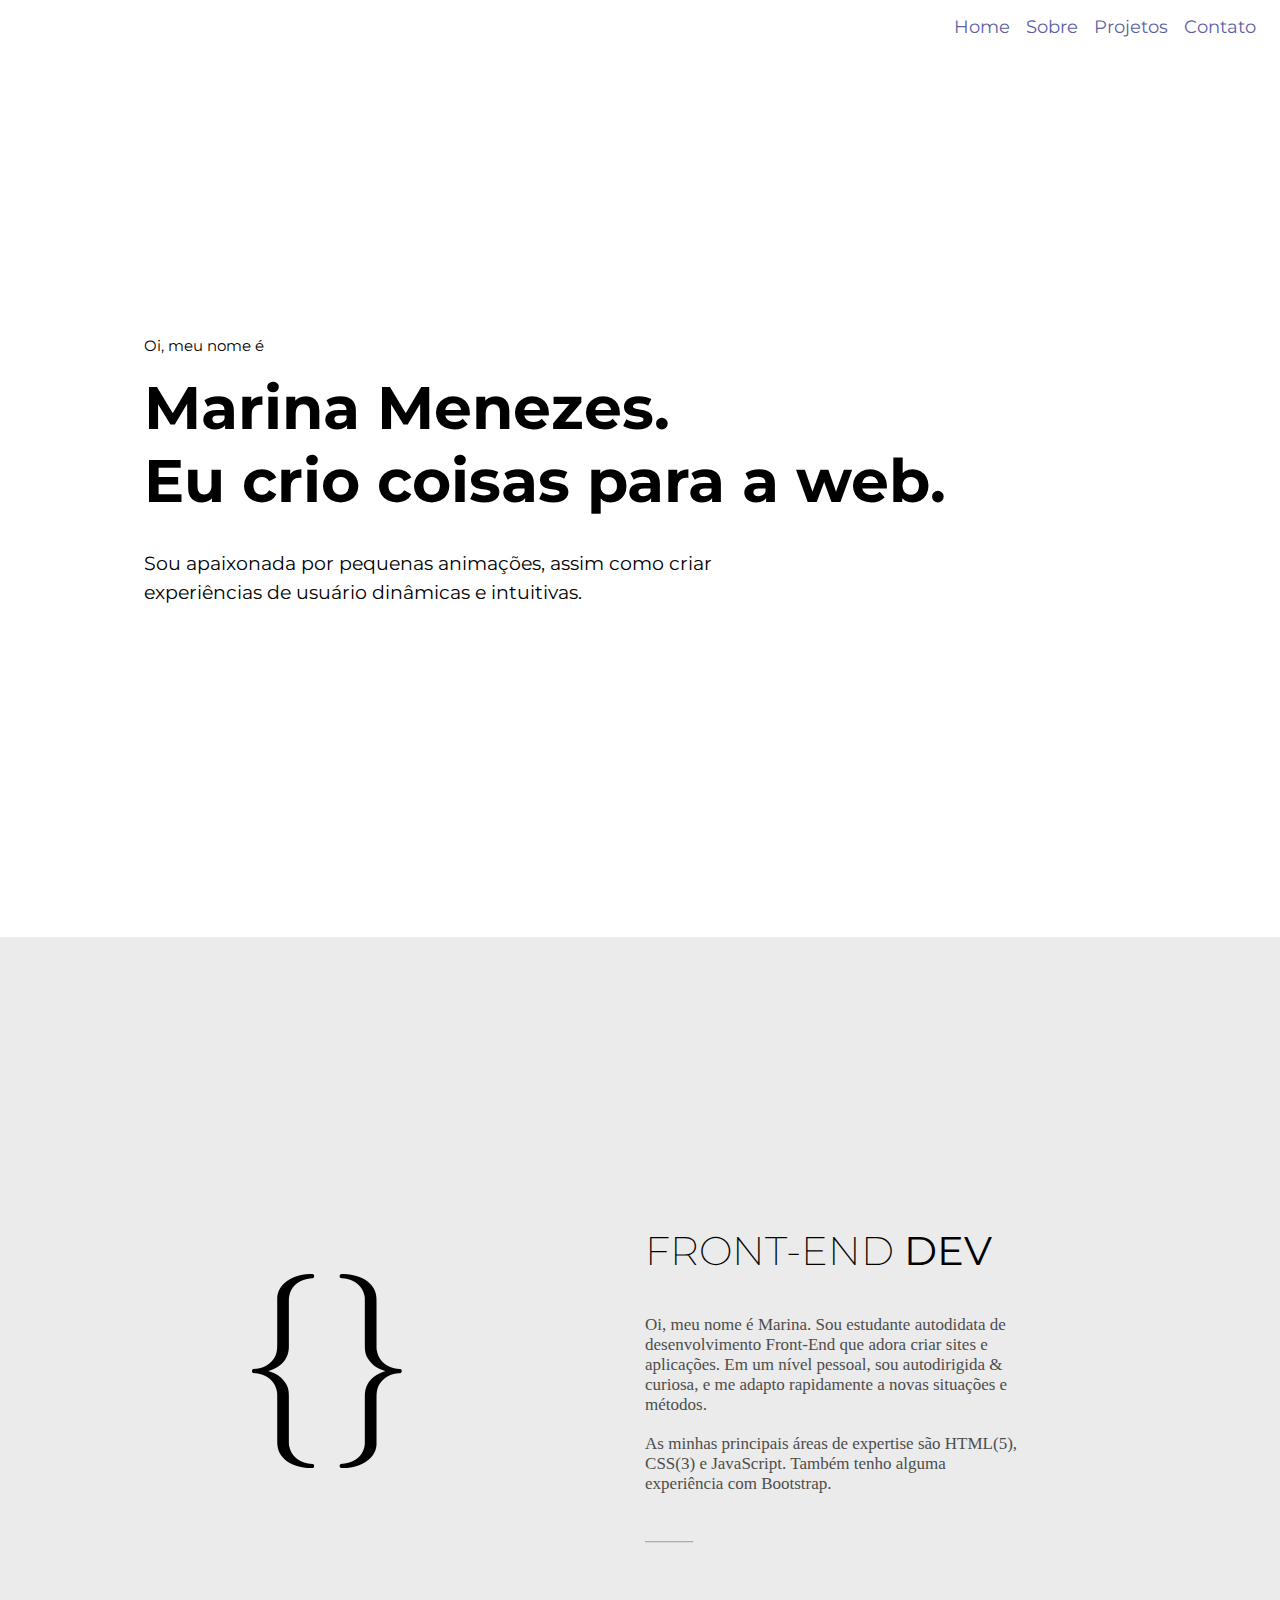
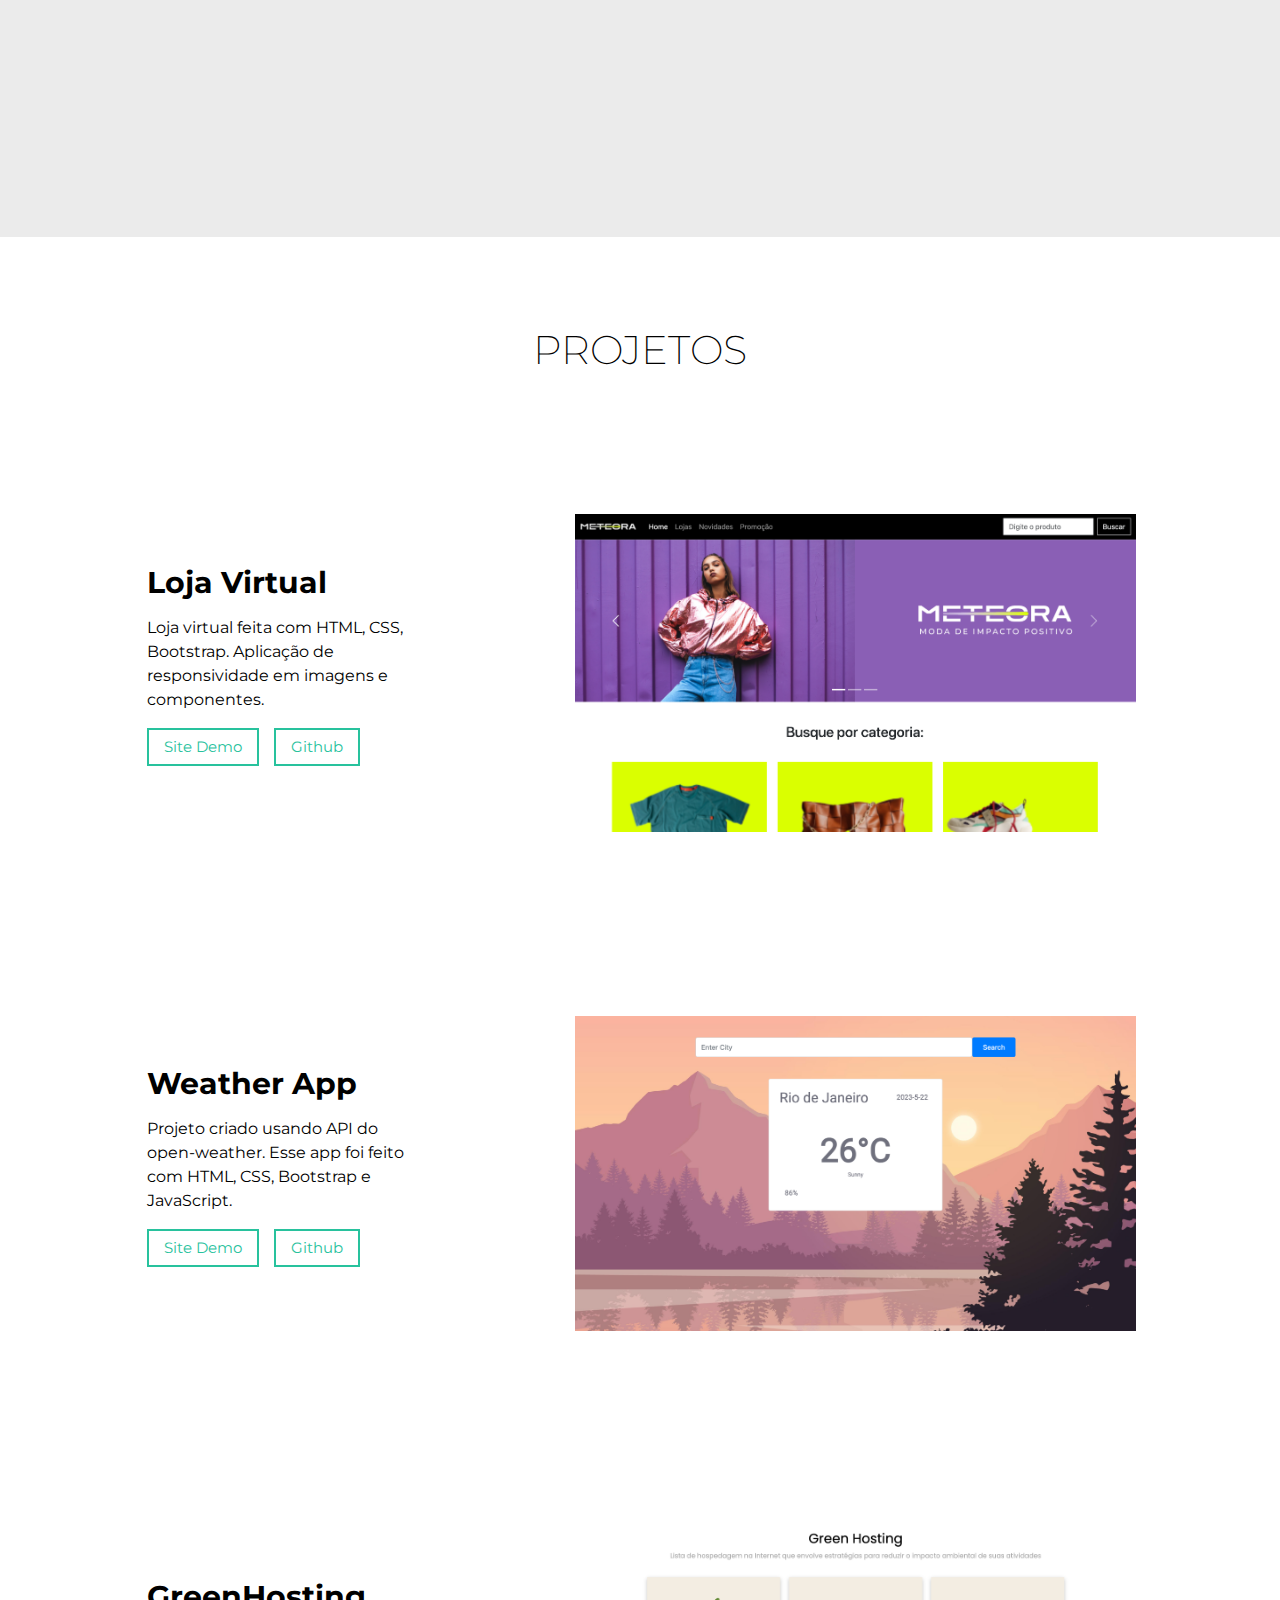
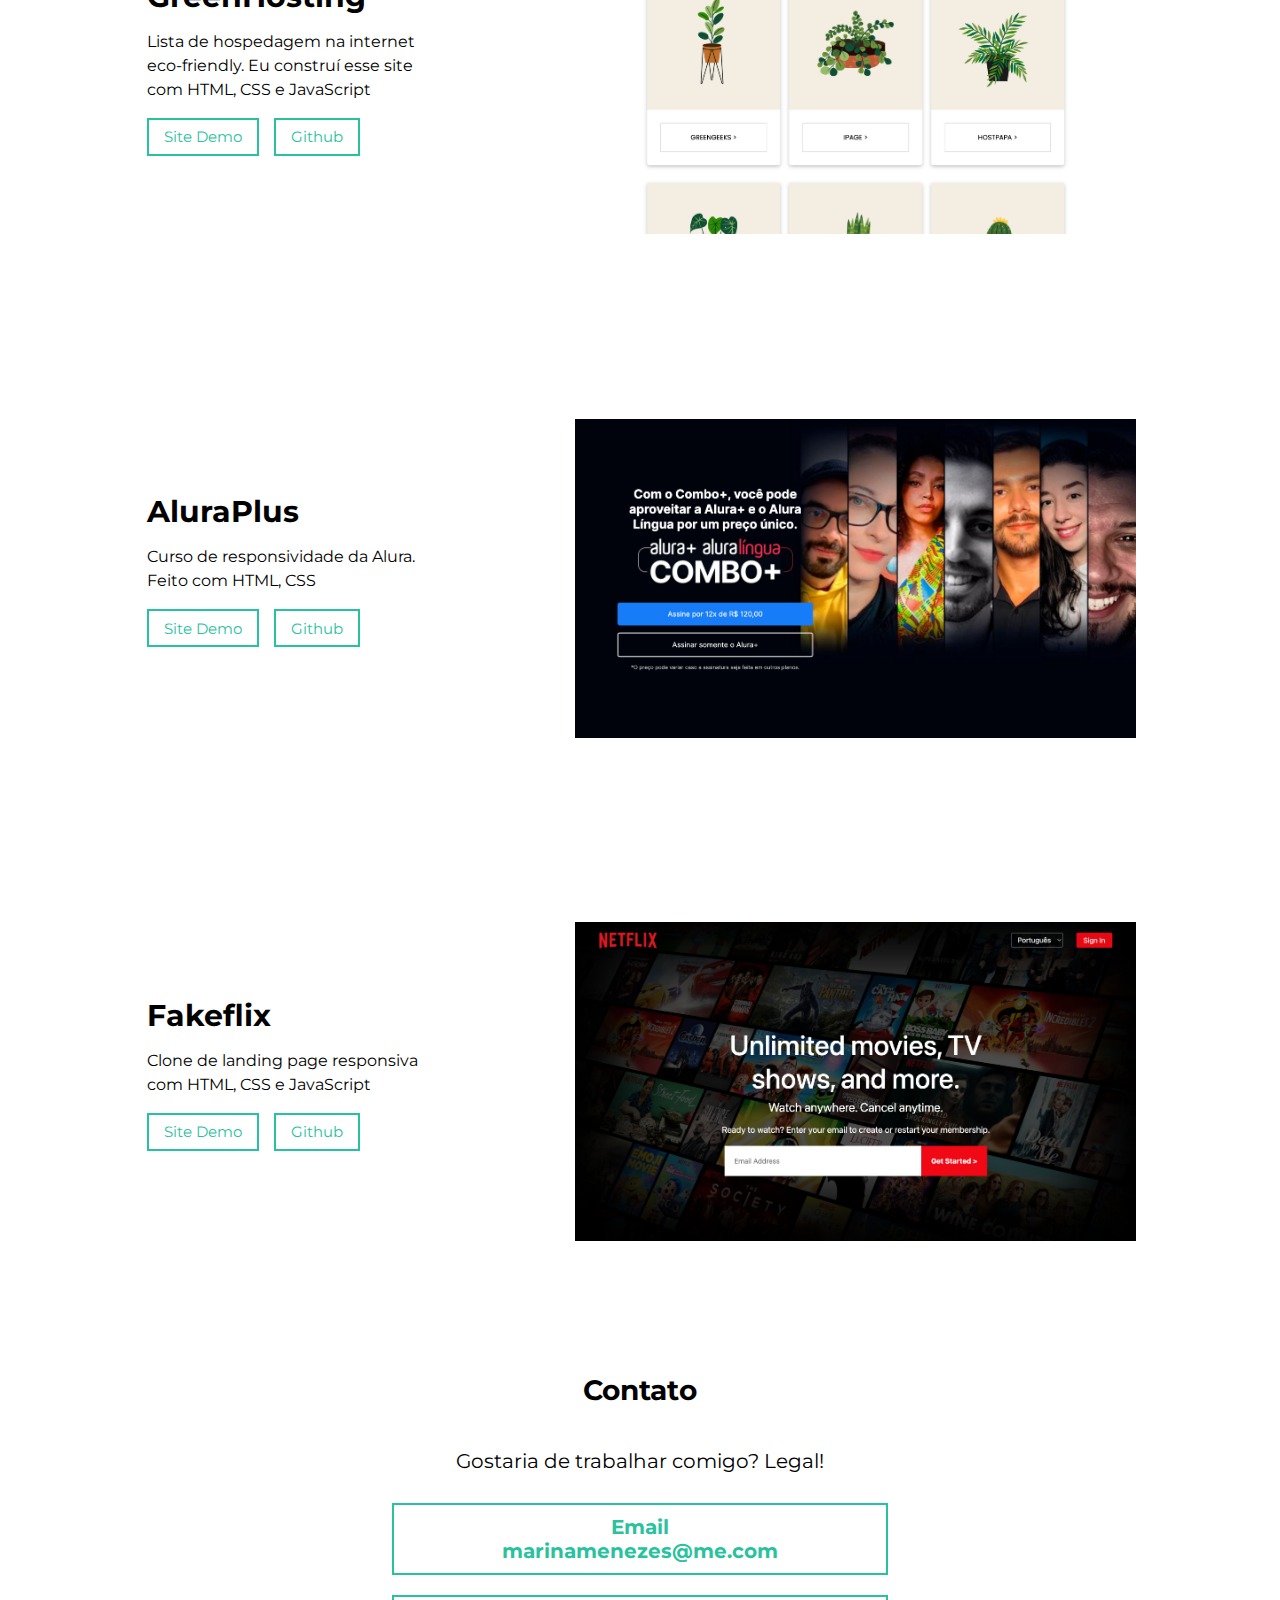
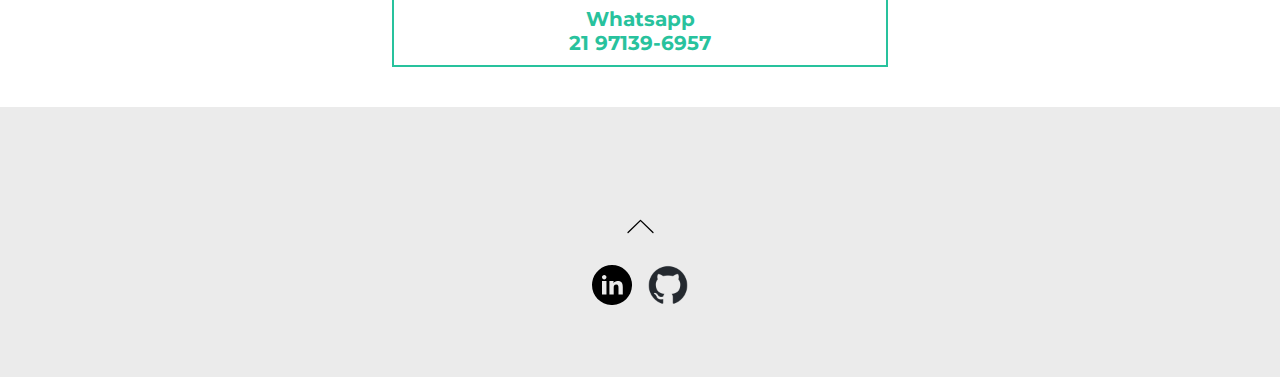
==== index.html @ d1aa92a9 "novo projeto" ====
<!DOCTYPE html>
<html lang="en">
  <head>
    <meta charset="UTF-8" />
    <meta http-equiv="X-UA-Compatible" content="IE=edge" />
    <meta name="viewport" content="width=device-width, initial-scale=1.0" />
    <link rel="stylesheet" href="style.css" />
    <link rel="preconnect" href="https://fonts.googleapis.com" />
    <link rel="preconnect" href="https://fonts.gstatic.com" crossorigin />
    <link href="https://fonts.googleapis.com/css2?family=Montserrat:wght@100;200;300;400;500&display=swap"
      rel="stylesheet"/>
    <link rel="shortcut icon" href="assets/img/favicon.png" type="image/x-icon"/>
    <title>Marina Front-End Developer</title>
  </head>
  <body>
    <!-- NAVBAR -->
    <nav>
      <ul class="nav__links">
        <li class="nav__item"><a href="#home">Home</a></li>
        <li class="nav__item"><a href="#sobre">Sobre</a></li>
        <li class="nav__item"><a href="#projetos">Projetos</a></li>
        <li class="nav__item"><a href="#contato">Contato</a></li>
      </ul>
    </nav>

    <!-- INÍCIO -->
    <div id="home" class="secao__inicio">
      <div class="inicio__conteudo">
        <h1 class="inicio__titulo">Oi, meu nome é</h1>
        <h2 class="inicio__nome">Marina Menezes.</h2>
        <h2 class="inicio__job">Eu crio coisas para a web.</h2>
        <p class="inicio__texto">
          Sou apaixonada por pequenas animações, assim como criar
          experiências de usuário dinâmicas e intuitivas.
        </p>
      </div>
    </div>

    <!-- SOBRE MIM -->
    <div id="sobre" class="secao__sobre">
      <div class="sobre__conteudo">
        <img class="imagem__lateral" src="assets/img/emptyset.png" alt="#" />
        <div class="sobre__texto">
          <h2 class="sobre__titulo">
            FRONT-END <strong class="titulo__negrito">DEV</strong>
          </h2>
          <p class="sobre__descricao">
            Oi, meu nome é Marina. Sou estudante autodidata de desenvolvimento
            Front-End que adora criar sites e aplicações. Em um nível pessoal,
            sou autodirigida & curiosa, e me adapto rapidamente a novas
            situações e métodos.
          </p><br>
          <p class="sobre__descricao">
            As minhas principais áreas de expertise são HTML(5), CSS(3) e JavaScript. Também
            tenho alguma experiência com Bootstrap.
          </p>
          <p class="sobre__descricao-traco">___</p>
        </div>
      </div>
    </div>

    <!-- PROJETOS -->

    <section id="projetos">

      <div id="projetos" class="secao__projetos-full">
        <h2 class="projetos__nome">Projetos</h2>
        <div class="secao__projetos">
            <div class="projeto__conteudo">
                <h2 class="projeto__titulo">Loja Virtual</h2>
                <p class="projeto__descricao">Loja virtual feita com HTML, CSS, Bootstrap. Aplicação de responsividade em 
                  imagens e componentes.</p>
                <div class="projeto__links">
                    <a class="projeto__link" href="assets/Meteora/">Site Demo</a> <a class="projeto__link" href="https://github.com/marina-menezes/lojameteora">Github</a>
                </div>
            </div>
            <div class="projeto__imagem">
                <img class="imagem__screenshot" src="assets/img/lojameteora.png" alt="Screenshot da página AluraBooks">
            </div>
        </div>
      </div>

      <div id="projetos" class="secao__projetos-full">
        <div class="secao__projetos">
            <div class="projeto__conteudo">
                <h2 class="projeto__titulo">Weather App</h2>
                <p class="projeto__descricao">Projeto criado usando API do open-weather. Esse app foi feito com HTML, CSS, Bootstrap e JavaScript.
                </p>
                <div class="projeto__links">
                    <a class="projeto__link" href="assets/weather-app/">Site Demo</a> <a class="projeto__link" href="https://github.com/marina-menezes/weather-app">Github</a>
                </div>
            </div>
            <div class="projeto__imagem">
                <img class="imagem__screenshot" src="assets/img/weather-app.png" alt="Screenshot da página AluraBooks">
            </div>
        </div>
      </div>

      <div id="projetos" class="secao__projetos-full">
        <div class="secao__projetos">
            <div class="projeto__conteudo">
                <h2 class="projeto__titulo">GreenHosting</h2>
                <p class="projeto__descricao">Lista de hospedagem na internet eco-friendly. Eu construí esse site com HTML, CSS e JavaScript
                </p>
                <div class="projeto__links">
                    <a class="projeto__link" href="assets/greenhosting/">Site Demo</a> <a class="projeto__link" href="https://github.com/marina-menezes/greenhosting">Github</a>
                </div>
            </div>
            <div class="projeto__imagem">
                <img class="imagem__screenshot" src="assets/img/greenhosting.png" alt="Screenshot da página AluraBooks">
            </div>
        </div>
      </div>

      <div id="projetos" class="secao__projetos-full">
          <div class="secao__projetos">
              <div class="projeto__conteudo">
                  <h2 class="projeto__titulo">AluraPlus</h2>
                  <p class="projeto__descricao">Curso de responsividade da Alura. Feito com HTML, CSS</p>
                  <div class="projeto__links">
                      <a class="projeto__link" href="assets/alura-plus/">Site Demo</a> <a class="projeto__link" href="https://github.com/marina-menezes/aluraplus">Github</a>
                  </div>
              </div>
              <div class="projeto__imagem">
                  <img class="imagem__screenshot" src="assets/img/aluraplus.png" alt="Screenshot da página AluraBooks">
              </div>
          </div>
      </div>

      <div id="projetos" class="secao__projetos-full">
        <div class="secao__projetos">
            <div class="projeto__conteudo">
                <h2 class="projeto__titulo">Fakeflix</h2>
                <p class="projeto__descricao">Clone de landing page responsiva com HTML, CSS e JavaScript</p>
                <div class="projeto__links">
                    <a class="projeto__link" href="assets/fakeflix/">Site Demo</a> <a class="projeto__link" href="https://github.com/marina-menezes/netflix">Github</a>
                </div>
            </div>
            <div class="projeto__imagem">
                <img class="imagem__screenshot" src="assets/img/fakeflix.png" alt="Screenshot da página AluraBooks">
            </div>
        </div>
      </div>
    </section>

    <!-- CONTATO -->
    <div id="contato" class="secao__contato">
        <h2 class="contato__titulo">Contato</h2>
        <p class="contato__chamada">Gostaria de trabalhar comigo? Legal!</p>
        <p class="contato__email">Email<br> marinamenezes@me.com</p>
        <p class="contato__tel">Whatsapp<br> 21 97139-6957</p>
    </div>
    
    <!-- FOOTER -->
    <div class="footer">
        <button class="scrollTop" onclick="backTop();">
            <img class="top__arrow-img" src="assets/img/arrow.svg">
        </button>
        <div class="footer_links">
            <a href="https://www.linkedin.com/in/marina-menezes1/"><img src="assets/img/linkedin.svg" class="social-media-icon"></a>
            <a href="https://github.com/marina-menezes"><img src="assets/img/github.png" class="social-media-icon"></a>
        </div>
    </div>

    <script>
      window.addEventListener('scroll', function() {
          let scroll = document.querySelector('.scrollTop')
      })

      function backTop() {
          window.scrollTo({
              top: 0,
              behavior: 'smooth'
          })
      }

      const links = document.querySelectorAll('a[href^="#"]');

      links.forEach(link => {
        link.addEventListener('click', (event) => {

          event.preventDefault();
          
          const target = document.querySelector(link.getAttribute('href'));
          
          target.scrollIntoView({ behavior: 'smooth' });
        });
      });


    </script>


  </body>
</html>
---- style.css ----
@import url("https://fonts.googleapis.com/css2?family=Montserrat:wght@100;200;300;400;500&display=swap");

* {
  margin: 0;
  padding: 0;
  box-sizing: border-box;
  --fonte-principal: "Montserrat", sans-serif;
  --fonte-secundaria: "Times New Roman", Times, serif;
}

body {
  font-family: var(--fonte-principal);
  --cinza-principal: rgb(77, 77, 77);
  --fundo-principal: rgb(235, 235, 235);
  --fonte-verde: #28c29d;
  --fonte-navbar: #5c5fa4;
}

/* NAVBAR */

.nav__links {
  display: flex;
  justify-content: space-between;
  padding: 1rem;
  margin: 0;
  list-style: none;
}

.nav__item {
  margin: 0;
  transition: all 0.3s ease;
}

.nav__item a:hover {
  color: #3e416f;
}

.nav__item a {
  color: var(--fonte-navbar);
  text-decoration: none;
  padding: 0.5rem;
}

/* INÍCIO */

.secao__inicio {
  display: flex;
  justify-content: flex-start;
  align-items: center;
  padding: 0 1rem;
  margin: 5em 0 5em 0;
  height: 70vh;
}

.inicio__conteudo {
  text-align: left;
}

.inicio__titulo {
  font-size: 1rem;
  margin: 0 0 1rem;
}

.inicio__nome {
  font-size: 3rem;
  margin: 0;
}

.inicio__job {
  font-size: 3rem;
  margin: 0 0 2rem;
}

.inicio__texto {
  font-size: 1.2rem;
  line-height: 1.5;
  margin: 0;
}

/* SOBRE MIM */

.secao__sobre {
  display: flex;
  justify-content: center;
  align-items: center;
  padding: 2rem;
  background-color: var(--fundo-principal);
  margin: 20% 0;
}

.sobre__conteudo {
  display: flex;
  flex-direction: column;
  align-items: center;
  text-align: center;
  margin-top: 10%;
}

.imagem__lateral {
  width: 100%;
  max-width: 150px;
  margin-right: 1rem;
  margin-bottom: 2em;
}

.sobre__titulo {
  font-size: 30px;
  font-weight: 200;
  margin-bottom: 0.8em;
}

.sobre__descricao {
  font-size: 1rem;
  margin-bottom: 1rem;
}

.sobre__descricao-traco {
  font-size: 2rem;
  margin-top: 1rem;
}


/* PROJETOS */

.projeto__links a {
  color: var(--fonte-verde);
  padding: 0.5em 1em;
  transition: color 0.3s ease-in-out, box-shadow 0.3s ease-in-out;
}

.projeto__links a:hover {
  color: #fff;
  box-shadow: inset 200px 0 0 0 #28c29d;
}

.secao__projetos-full {
  max-width: 100%;
  margin: 0 auto;
  text-align: center;
}

.projetos__nome {
  font-size: 28px;
  font-weight: 200;
  text-transform: uppercase;
  margin-bottom: 1.5em;
}

.secao__projetos {
  margin-top: 20px;
  display: flex;
  flex-direction: column;
  text-align: left;
  padding-right: 1.5em;
  padding-left: 1.5em;
}

.projeto__conteudo {
  display: flex;
  flex-direction: column;
  margin-bottom: 20px;
}

.projeto__titulo {
  font-size: 30px;
  font-weight: bold;
  margin-bottom: 0.5em;
  display: flex;
}

.projeto__descricao {
  width: 95%;
  line-height: 1.5;
}

.projeto__links {
  display: flex;
  flex-direction: row;
  margin-top: 1em;
  text-align: left;
}

.projeto__link {
  font-size: 15px;
  border: 2px #28c29d solid;
  padding: 0.5em 1em;
  margin-right: 1em;
  text-decoration: none;
}

.imagem__screenshot {
  width: 100%;
  margin: 0 auto;
  margin-bottom: 1.5em;
}



/* CONTATO */

.secao__contato {
  text-align: center;
  padding: 20px;
}

.contato__titulo {
  font-size: 28px;
  font-weight: bold;
  margin-top: 1em;
  margin-bottom: 1.5em;
}

.contato__texto {
  font-size: 18px;
  margin: 5px 0;
}

.contato__chamada,
.contato__email,
.contato__tel {
  font-size: 20px;
  margin-bottom: 1.5em;
}

.contato__email,
.contato__tel {
  width: 100%;
  border: 2px solid var(--fonte-verde);
  padding: 0.5em 1em;
  margin-right: 1em;
  color: var(--fonte-verde);
  font-weight: bold;
}

.contato__tel {
  margin-bottom: 3em;
}

/* FOOTER */

.footer {
  display: flex;
  flex-direction: column;
  align-items: center;
  justify-content: center;
  bottom: 0;
  width: 100%;
  height: 30vh;
  background-color: var(--fundo-principal);
}

.scrollTop {
  outline: none;
  border: 0;
  align-items: center;
  display: flex;
  justify-content: center;
  padding-top: 2%;
  background-color: var(--fundo-principal);
}

.top__arrow-img {
  position: relative;
  height: 35px;
  /* width: 2rem; */
  margin: 1rem 0 1.6rem;
  transition: all 0.2s ease-in;
  cursor: pointer;
  top: 0;
  margin-bottom: 1em;
  /* transition: top ease 0.5s; */
}

.footer_links {
  display: flex;
  flex-direction: row;
  justify-content: center;
  align-items: center;
}

.social-media-icon {
  width: 2.5rem;
  margin: 0.5rem;
  position: relative;
  top: 0;
  transition: top ease 0.5s;
}

.top__arrow-img:hover,
.social-media-icon:hover {
  top: -5px;
}

@media (min-width: 768px) {

  /* NAVBAR */

  .nav__links {
    justify-content: flex-end;
  }

  /* INÍCIO */

  .inicio__texto {
    width: 70%;
  }

  /* SOBRE MIM */

  .sobre__conteudo {
    display: flex;
    align-items: center;
    justify-content: center;
    flex-direction: row;
    gap: 8em;
  }

  .sobre__texto {
    width: 45%;
    margin-top: 3em;
  }

  .imagem__lateral {
    width: 50%;
    order: -1;
    margin-right: -1em;
  }

  /* CONTATO */

  .secao__contato {
    display: flex;
    flex-direction: column;
    justify-content: center;
  }

  .contato__email,
  .contato__tel {
    width: 60%;
    margin: auto;
    display: flex;
    justify-content: center;
    margin-bottom: 1em;
  }

}

@media (min-width: 912px) {

    /* CONTATO */

    .contato__email,
    .contato__tel {
      width: 40%;
    }
}

@media (min-width: 912px) {

  /* PROJETOS */

  .secao__projetos {
    display: flex;
    flex-direction: row;
  }

  .projeto__conteudo {
    flex: 1;
    padding-right: 20px;
  }

  .projeto__imagem {
    flex: 0 0 auto;
    width: 65%;
  }
  
}

@media (min-width: 1024px) {

  /* NAVBAR */

  .nav__links {
    font-size: 18px;
  }

  /* INÍCIO */

  .secao__inicio {
    height: 75vh;
    margin-left: 10%;
  }

  .inicio__titulo {
    font-size: 15px;
    font-weight: 400;
  }

  .inicio__nome,
  .inicio__job {
    font-size: 60px;
  }

  .inicio__texto {
    width: 60%;
    line-height: 1.5em;
  }

  /* SOBRE */

  .sobre__conteudo {
    width: 1110px;
    max-width: 85%;
    margin: 0 auto;
    padding: 15% 0;
    display: flex;
    align-items: center;
    justify-content: space-around;
    gap: 0;
  }

  .secao__sobre {
    height: 100vh;
    margin: 10% 0;
  }

  .sobre__texto {
    text-align: left;
    width: 37%;
    margin-top: 0;
  }

  .sobre__titulo {
    font-size: 40px;
    margin-bottom: 1em;
  }

  .sobre__descricao {
    font-family: 'Times New Roman', Times, serif;
    font-size: 17px;
    margin-bottom: 0;
    color: var(--cinza-principal);
  }

  .sobre__descricao-traco {
    color: rgb(172, 172, 172);
    font-weight: 300;
  }

  /* PROJETOS */

  .projetos__nome {
    font-size: 40px;
    margin-top: -1em;
  }

  .projeto__conteudo {
    justify-content: center;
    margin-left: 10%;
  }


  .imagem__screenshot {
    width: 70%;
    margin: 10% 15%;
    cursor: pointer;
  }

}
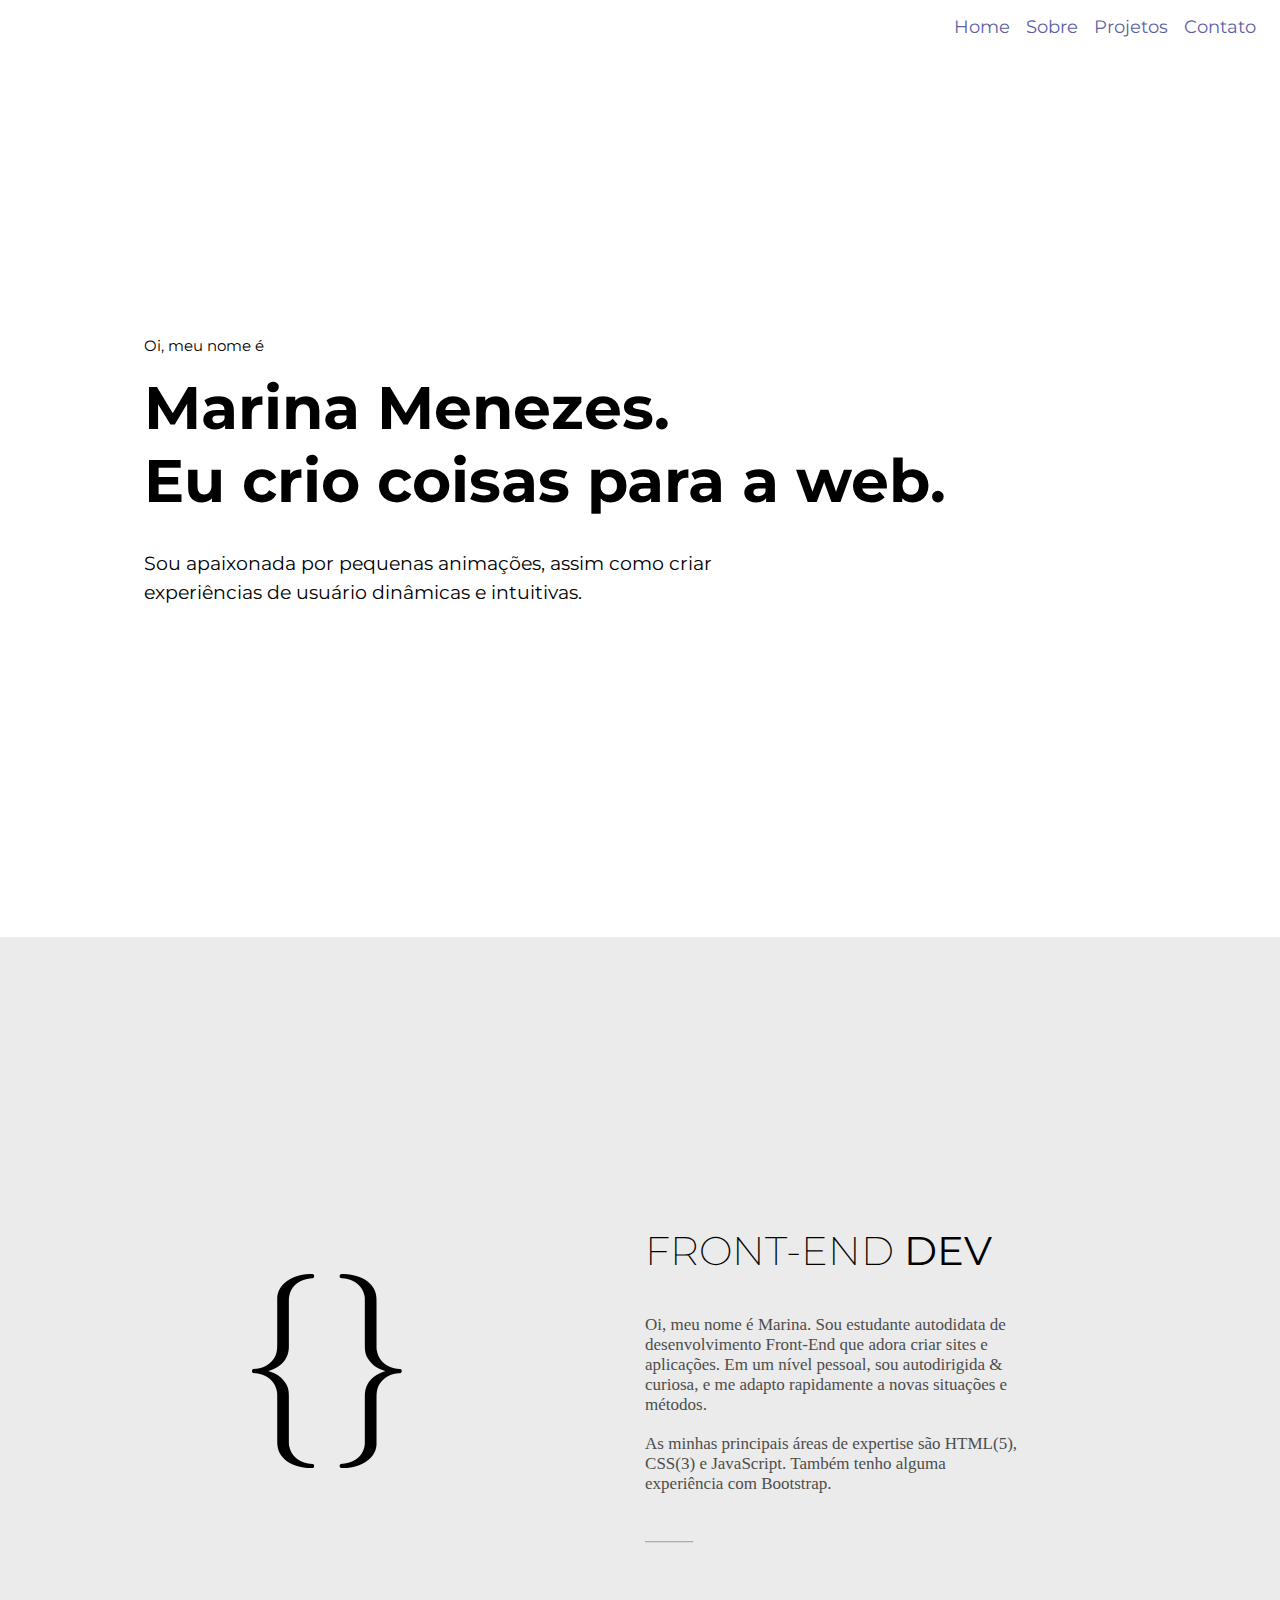
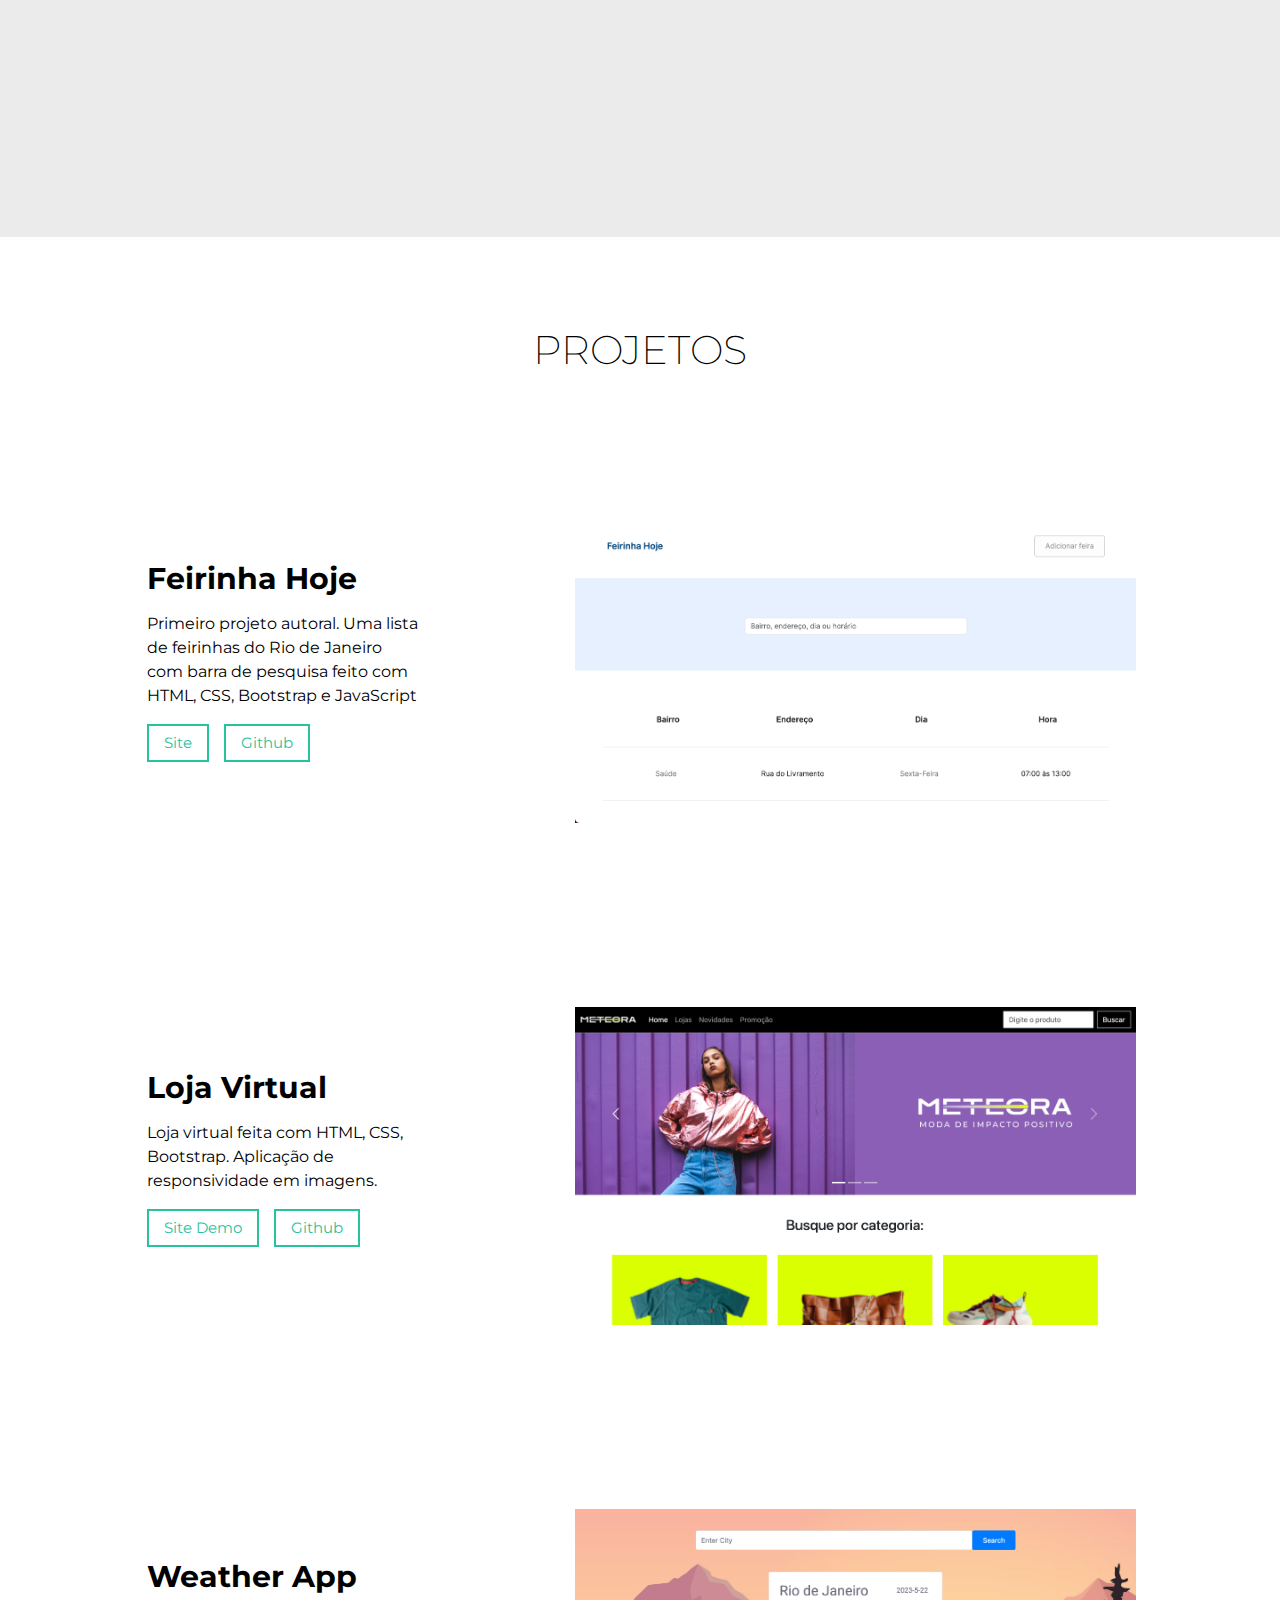
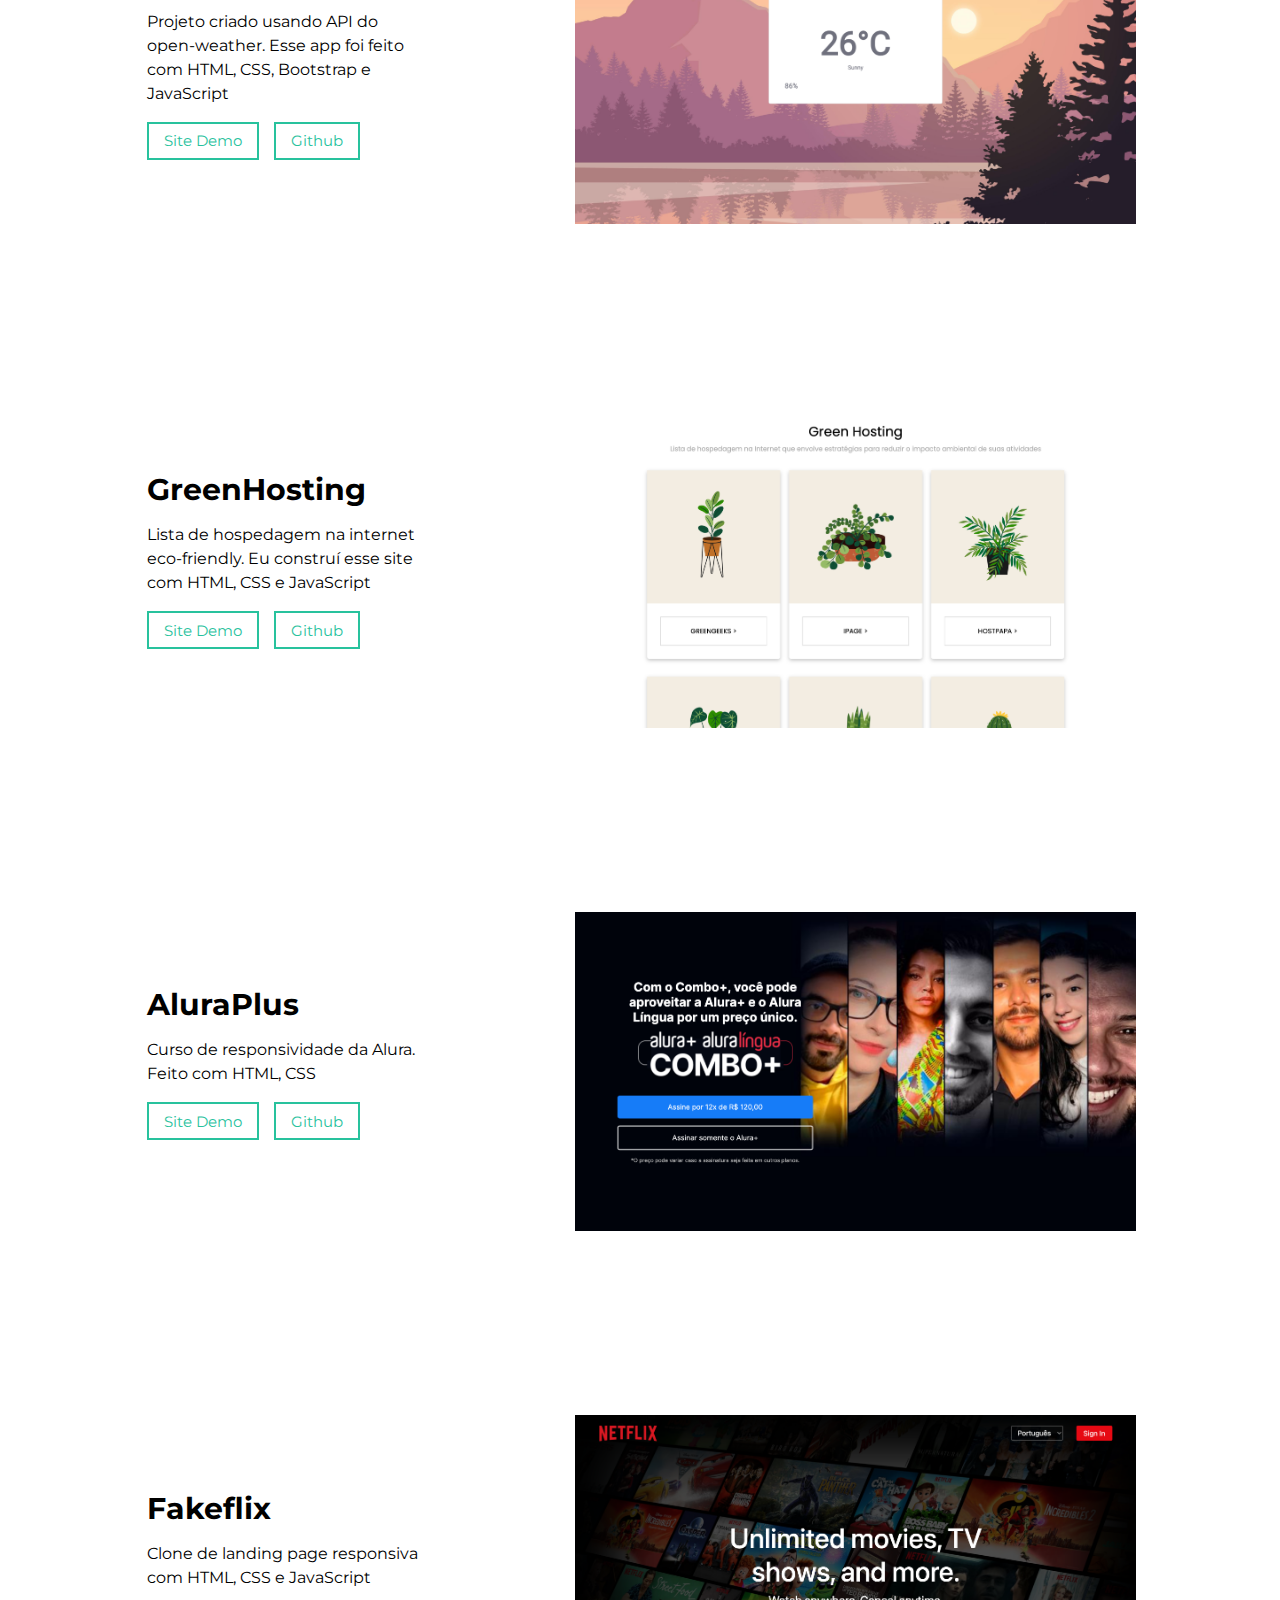
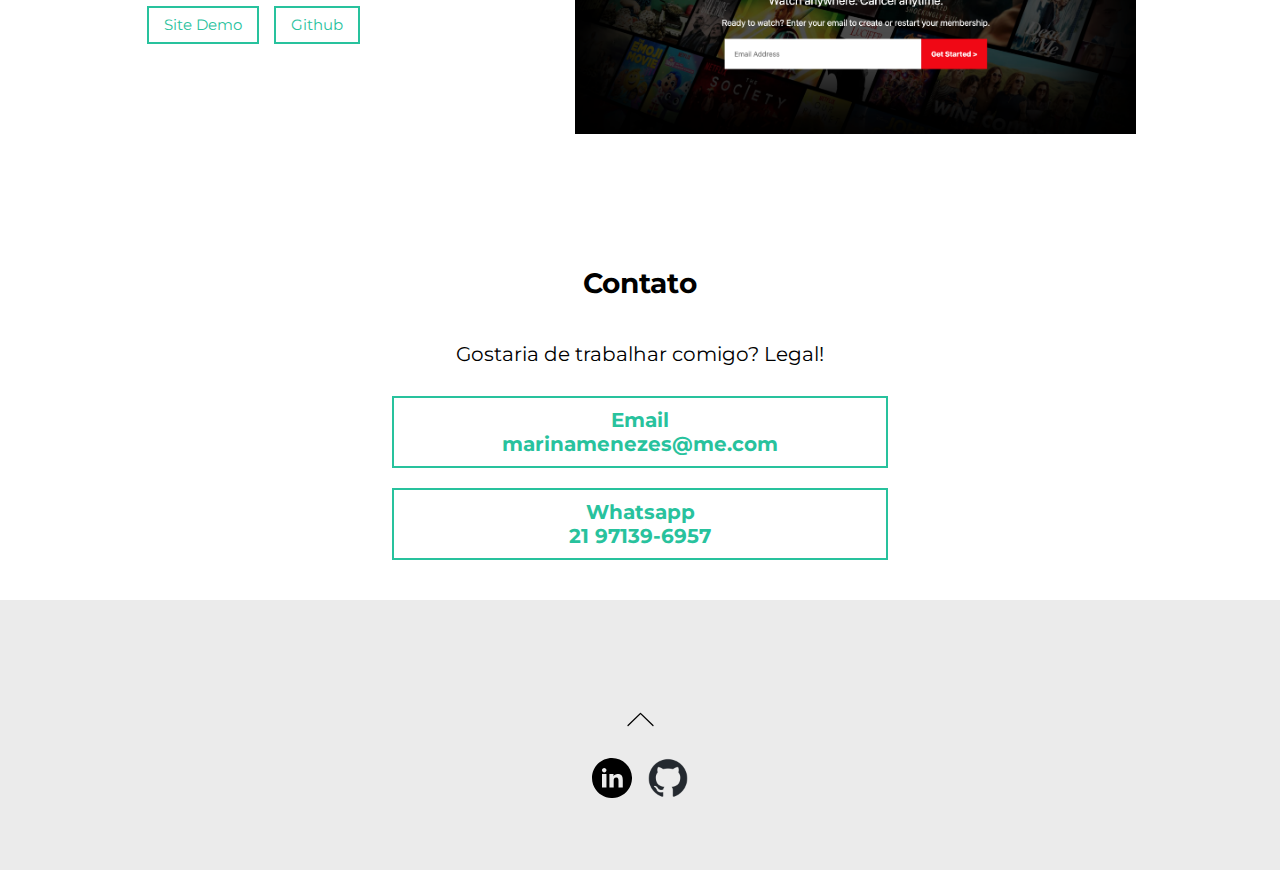
==== commit 01bbe42d: "Adicionando projeto Feirinha Hoje" ====
--- a/index.html
+++ b/index.html
@@ -67,9 +67,24 @@
         <h2 class="projetos__nome">Projetos</h2>
         <div class="secao__projetos">
             <div class="projeto__conteudo">
+                <h2 class="projeto__titulo">Feirinha Hoje</h2>
+                <p class="projeto__descricao">Primeiro projeto autoral. Uma lista de feirinhas do Rio de Janeiro com barra de pesquisa feito com HTML, CSS, Bootstrap e JavaScript</p>
+                <div class="projeto__links">
+                    <a class="projeto__link" href="https://feirinhahoje.com/">Site</a> <a class="projeto__link" href="https://github.com/marinamenezes1/feirinhahoje">Github</a>
+                </div>
+            </div>
+            <div class="projeto__imagem">
+                <img class="imagem__screenshot" src="assets/img/feirinhahoje.png" alt="Screenshot do site Feirinha Hoje">
+            </div>
+        </div>
+      </div>
+
+      <div id="projetos" class="secao__projetos-full">
+        <div class="secao__projetos">
+            <div class="projeto__conteudo">
                 <h2 class="projeto__titulo">Loja Virtual</h2>
                 <p class="projeto__descricao">Loja virtual feita com HTML, CSS, Bootstrap. Aplicação de responsividade em 
-                  imagens e componentes.</p>
+                  imagens.</p>
                 <div class="projeto__links">
                     <a class="projeto__link" href="assets/Meteora/">Site Demo</a> <a class="projeto__link" href="https://github.com/marina-menezes/lojameteora">Github</a>
                 </div>
@@ -84,14 +99,14 @@
         <div class="secao__projetos">
             <div class="projeto__conteudo">
                 <h2 class="projeto__titulo">Weather App</h2>
-                <p class="projeto__descricao">Projeto criado usando API do open-weather. Esse app foi feito com HTML, CSS, Bootstrap e JavaScript.
+                <p class="projeto__descricao">Projeto criado usando API do open-weather. Esse app foi feito com HTML, CSS, Bootstrap e JavaScript
                 </p>
                 <div class="projeto__links">
                     <a class="projeto__link" href="assets/weather-app/">Site Demo</a> <a class="projeto__link" href="https://github.com/marina-menezes/weather-app">Github</a>
                 </div>
             </div>
             <div class="projeto__imagem">
-                <img class="imagem__screenshot" src="assets/img/weather-app.png" alt="Screenshot da página AluraBooks">
+                <img class="imagem__screenshot" src="assets/img/weather.png" alt="Screenshot da página AluraBooks">
             </div>
         </div>
       </div>
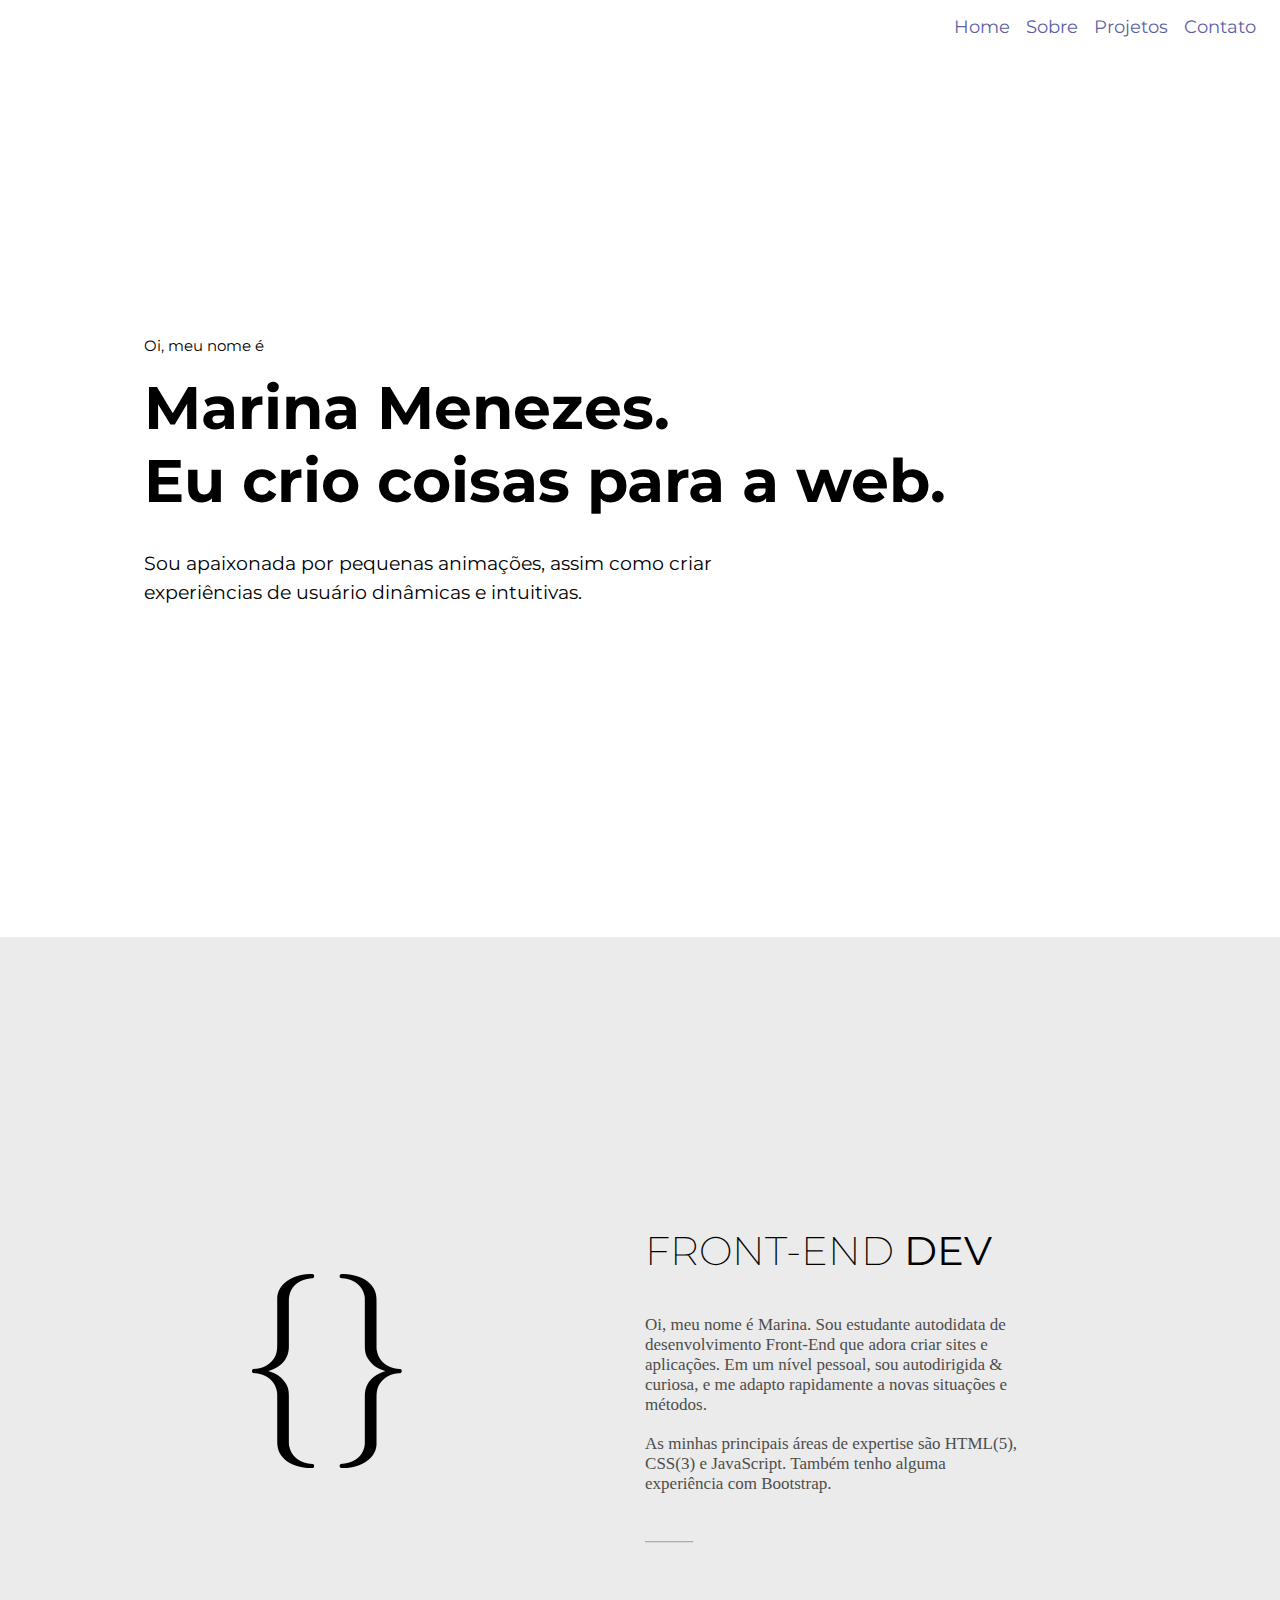
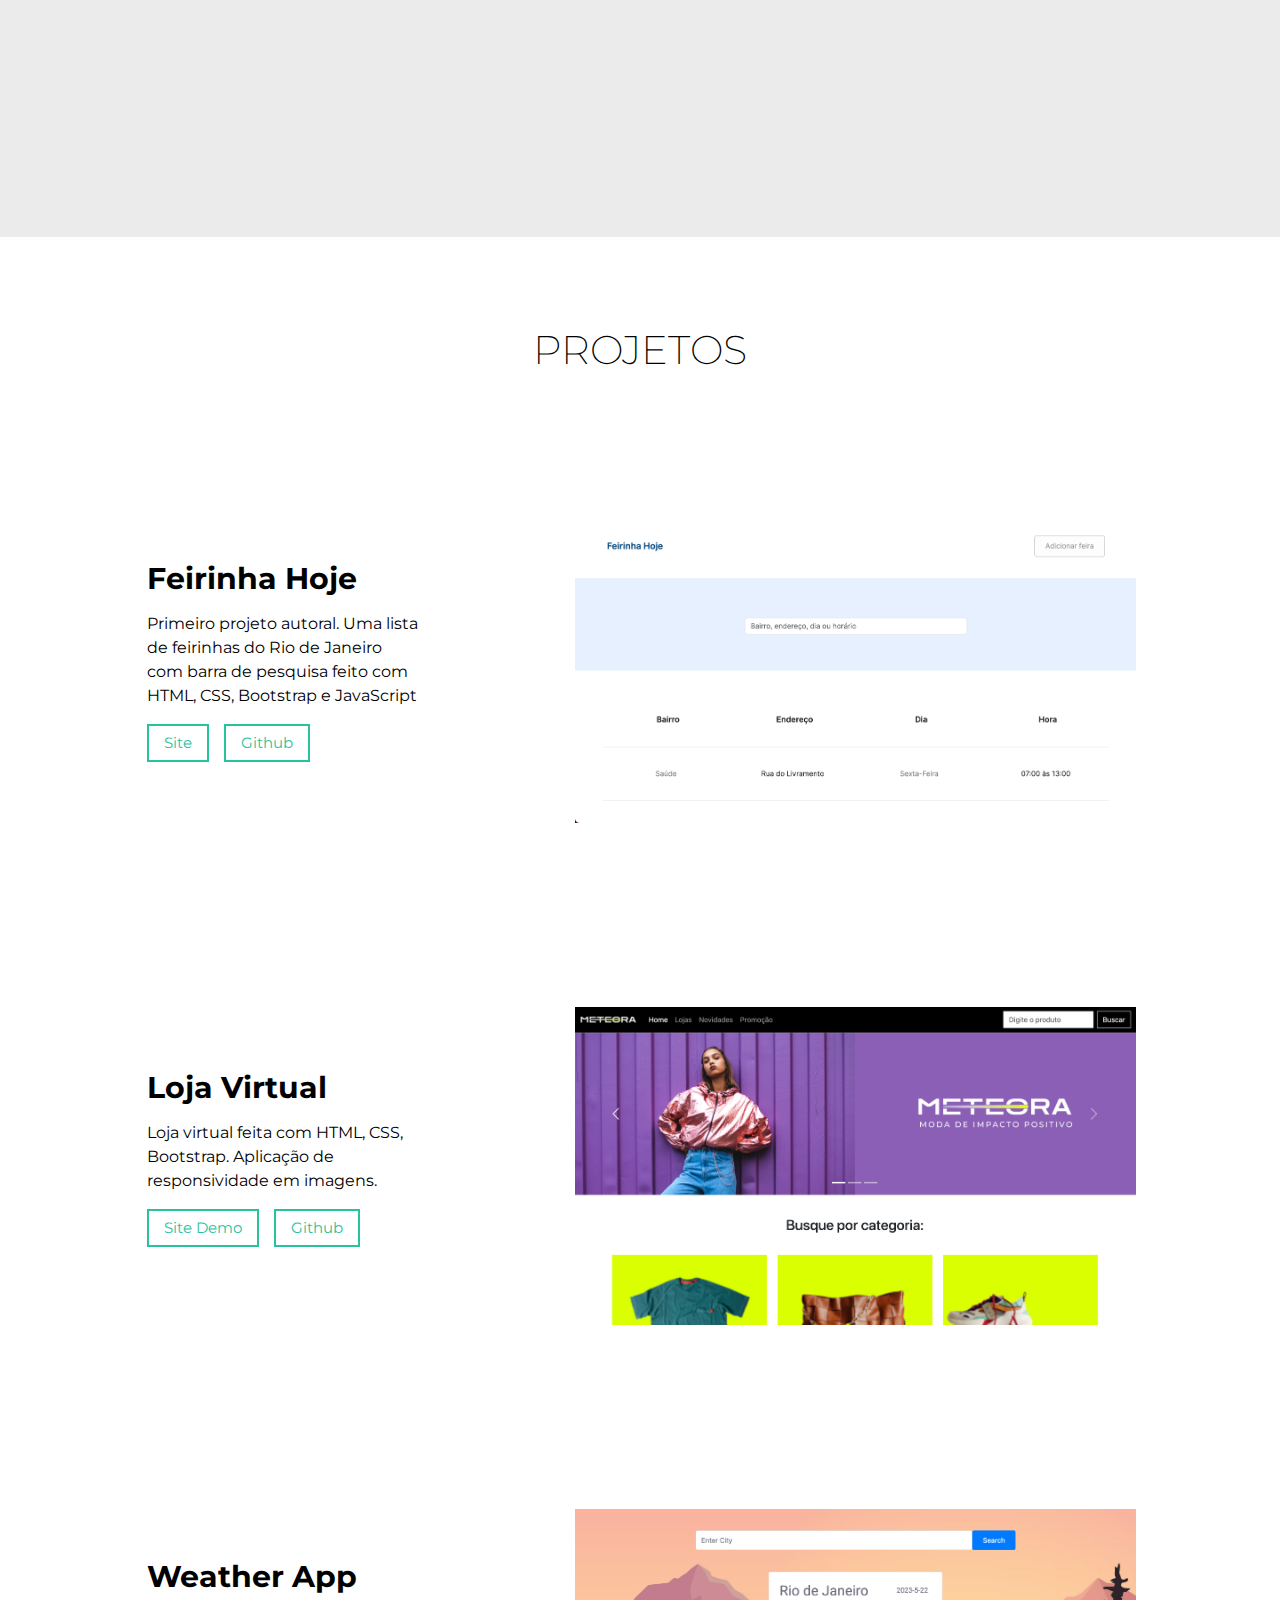
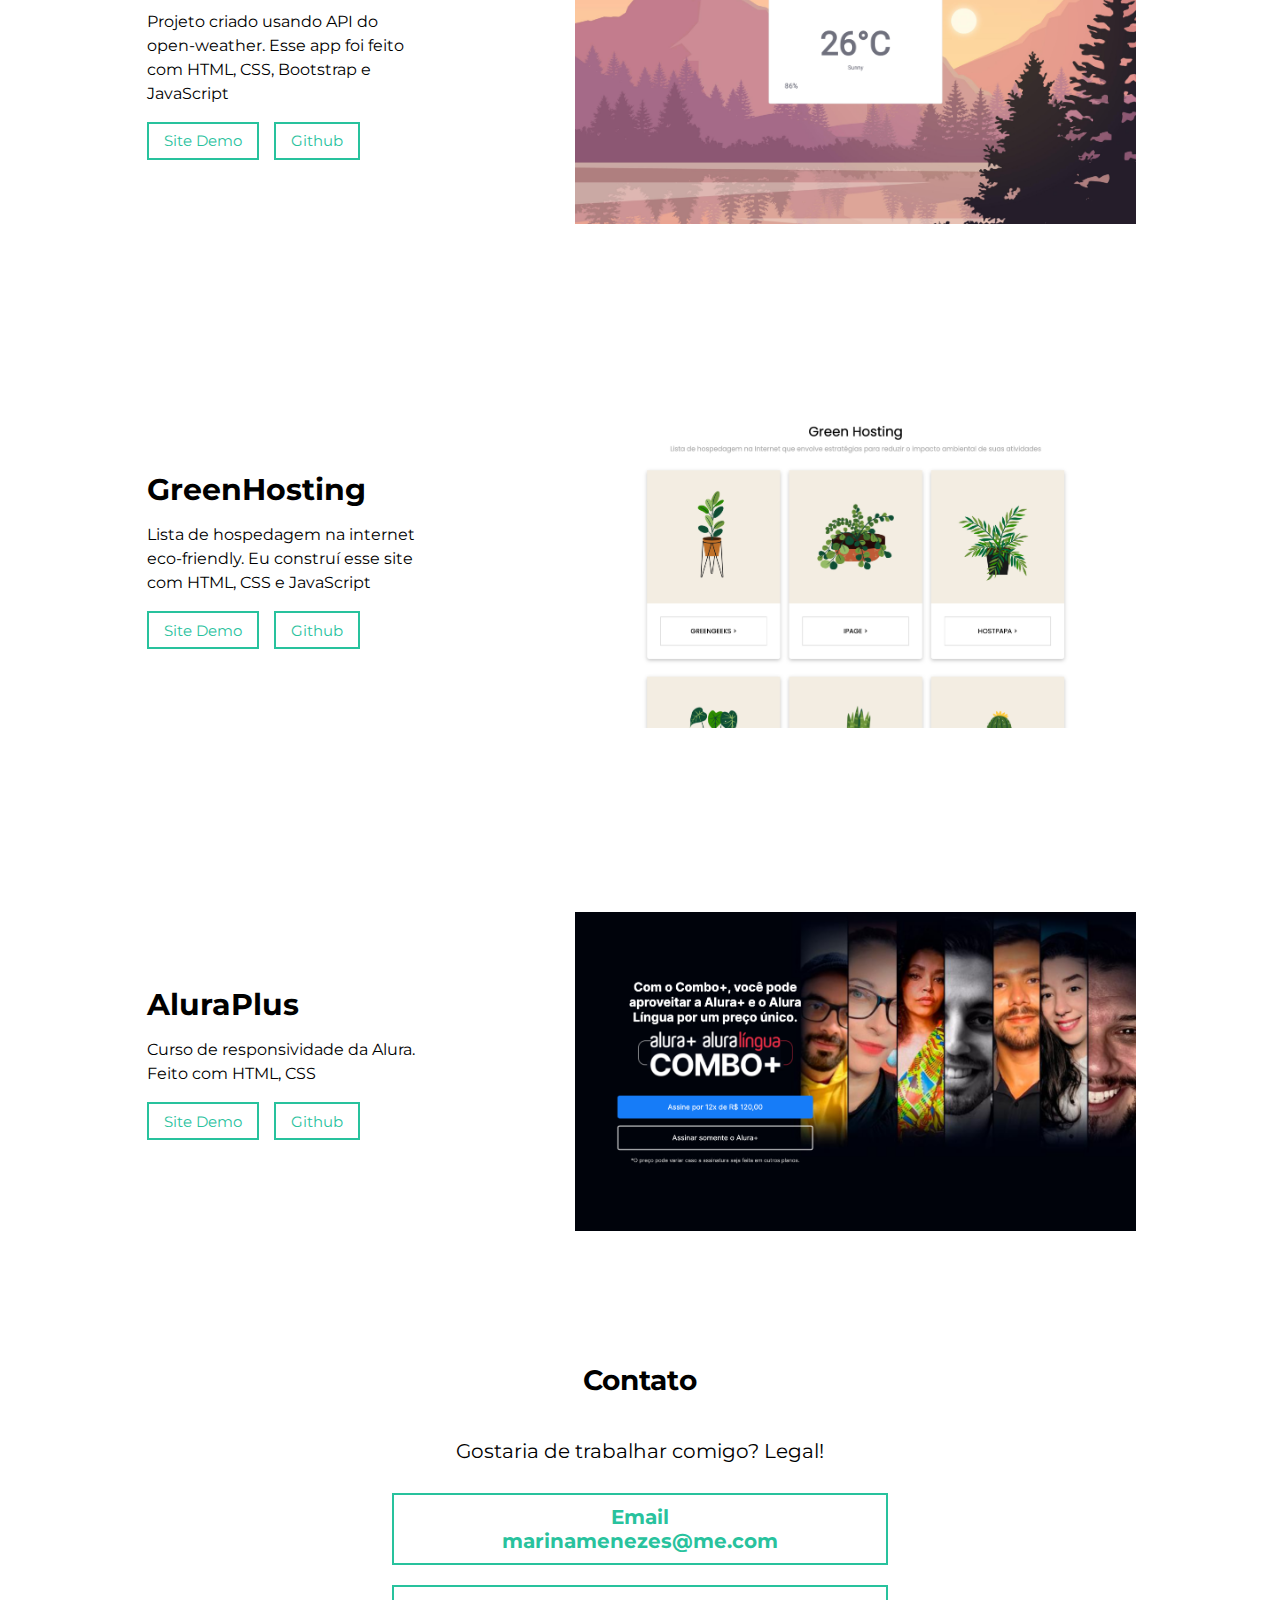
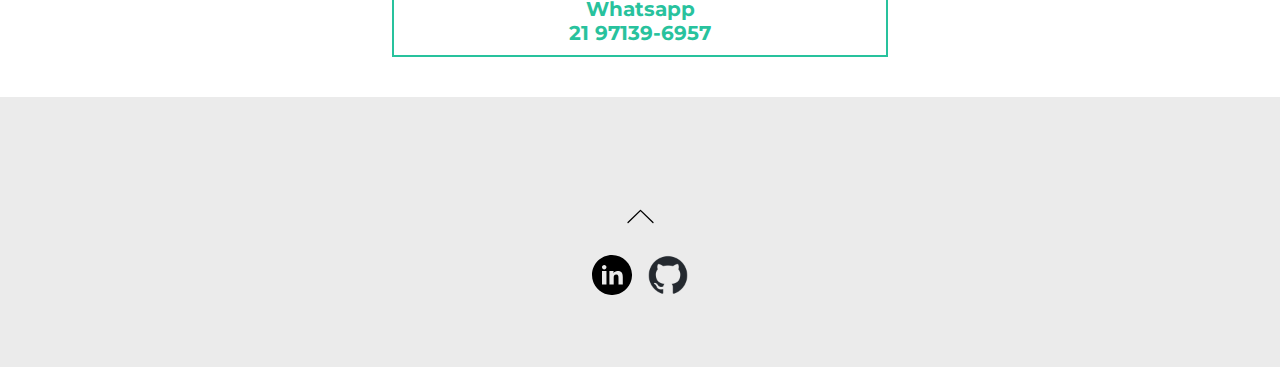
==== commit e14eb26b: "remove fakeflix" ====
--- a/index.html
+++ b/index.html
@@ -141,21 +141,6 @@
               </div>
           </div>
       </div>
-
-      <div id="projetos" class="secao__projetos-full">
-        <div class="secao__projetos">
-            <div class="projeto__conteudo">
-                <h2 class="projeto__titulo">Fakeflix</h2>
-                <p class="projeto__descricao">Clone de landing page responsiva com HTML, CSS e JavaScript</p>
-                <div class="projeto__links">
-                    <a class="projeto__link" href="assets/fakeflix/">Site Demo</a> <a class="projeto__link" href="https://github.com/marina-menezes/netflix">Github</a>
-                </div>
-            </div>
-            <div class="projeto__imagem">
-                <img class="imagem__screenshot" src="assets/img/fakeflix.png" alt="Screenshot da página AluraBooks">
-            </div>
-        </div>
-      </div>
     </section>
 
     <!-- CONTATO -->
